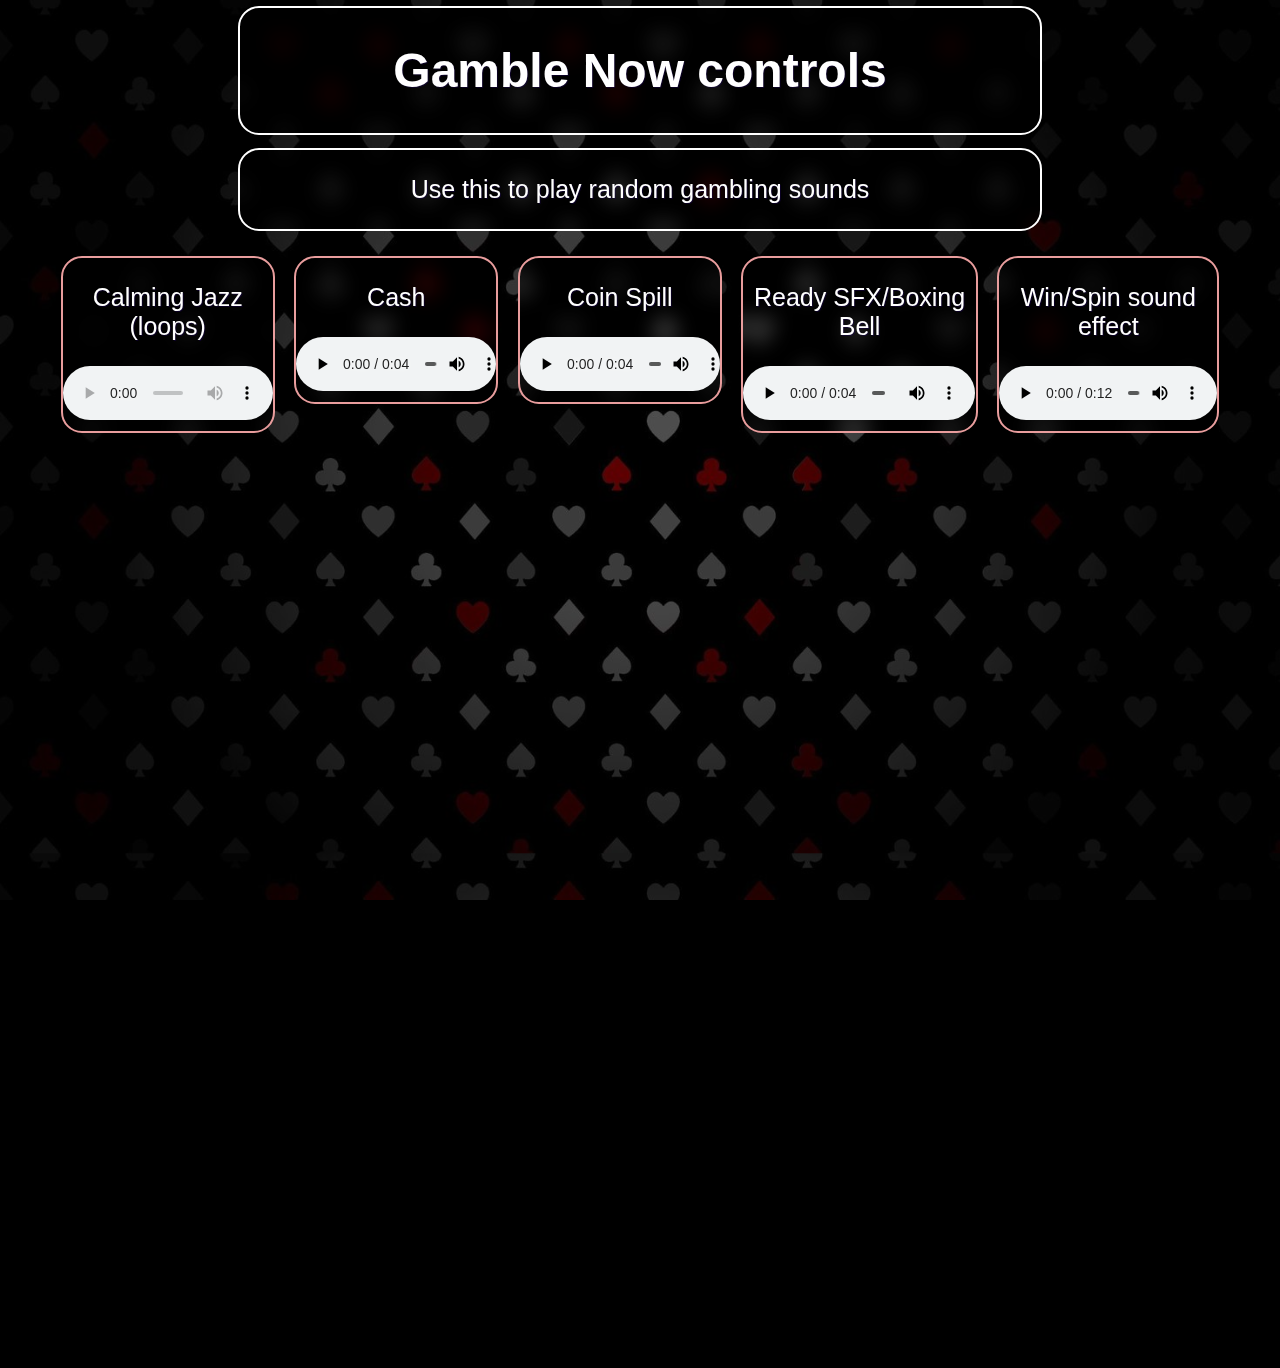
==== gambling.html @ 8104b631 "gambling" ====
<!DOCTYPE html>
    <html lang="en">
        <head>
            <meta charset="UTF-8">
            <meta name="viewport" content="width=device-width, initial scale=1.0">
            <title>Classic</title>
            <link rel="stylesheet" type="text/css" href="wonk.css">
            <link rel="icon" href="why.svg" type="image/x-icon">
            <link rel="shortcut icon" href="why.svg" type="image/x-icon">
        </head>
        <body></body>

            <div class="gamble-background"></div>

            <div class="ieatdogs">
                <h4>
                    Gamble Now controls
                </h4>
            </div>

            <div class="ieatdogs">
                <p>
                    Use this to play random gambling sounds
                </p>
            </div>

            <div style="justify-content: center; display: flex; margin: 0%;">
                <div class="ieatsounds">
                    <P>
                        Calming Jazz (loops)
                    </P>
                    <audio controls loop>
                        <source src="The Dave Brubeck Quartet - Take Five.mp3" type="audio/mpeg">
                    </audio>
                </div>

                <div class="ieatsounds">
                    <P>
                        Cash
                    </P>
                    <audio controls>
                        <source src="Cash.mp3" type="audio/mpeg">
                    </audio>
                </div>
                <div class="ieatsounds">
                    <P>
                        Coin Spill
                    </P>
                    <audio controls>
                        <source src="Coin Spill.mp3" type="audio/mpeg">
                    </audio>
                </div>
                <div class="ieatsounds">
                    <P>
                        Ready SFX/Boxing Bell
                    </P>
                    <audio controls>
                        <source src="Boxing Bell.mp3" type="audio/mpeg">
                    </audio>
                </div>
                <div class="ieatsounds">
                    <P>
                        Win/Spin sound effect
                    </P>
                    <audio controls>
                        <source src="Win or spin.mp3" type="audio/mpeg">
                    </audio>
                </div>
            </div>

            <div class="empty"></div>

            <script src="background.js"></script>
        </body>
    </html>
---- wonk.css ----
.background {
    position: fixed;
    top: 0;
    left: 0;
    width: 100%;
    height: 100%;
    background-image: url('./1315366.jpeg');
    background-size: 100%;
    background-position: center;
    opacity: 40%;
    z-index: -1;
}

.gamble-background {
    position: fixed;
    top: 0;
    left: 0;
    width: 100%;
    height: 100%;
    background-image: url('./gamble rn.jpg');
    background-size: 100%;
    background-position: center;
    opacity: 40%;
    z-index: -1;
}

marquee {
    color:#FFFFFF;
    font-family:'Gill Sans', 'Gill Sans MT', Calibri, 'Trebuchet MS', sans-serif;
}

body {
    background-color: black;
    min-height: 100vh;
    display: flex;
    gap: 17px;
    justify-content: center;
    flex-direction: column;
    align-items: center;
}

.ieatdogs {
    max-width: 800px;
    width:100%;
    height:100%;
    background:rgba(0, 0, 0, 0.343);
    backdrop-filter:blur(10px);
    color:#FFFFFF;
    font-size:48px;
    display:flex;
    justify-content: center;
    align-items: center;
    border-radius: 19px;
    outline: 2px solid #FFFFFF;
}

.ieatsounds {
    min-width: 200px;
    width: fit-content;
    height: fit-content;
    background:rgba(0, 0, 0, 0.343);
    backdrop-filter:blur(10px);
    color:#FFFFFF;
    font-size:48px;
    border-radius: 19px;
    outline: 2px solid #e99d9d;
    margin: 1%;
    align-items: center;
    justify-content: center;
    display: table;
}

audio {
    justify-content: center;
    align-items: center;
    width: 100%;
}

.funfact {
    max-width:480px;
    width:100%;
    height:100%;
    background-image: linear-gradient(45deg, #12c2e9, #c471ed, #f64f59);
    backdrop-filter:blur(10px);
    color:#FFFFFF;
    font-size:48px;
    display:flex;
    justify-content: center;
    align-items: center;
    border-radius: 19px;
    outline: 4px solid #000000;
}

.empty {
    width:100%;
    height: 900px
}

.top-empty {
    width:100%;
    height: 25px
}

.gradient {
    width:100%;
    height: 500px;
    background-image: linear-gradient(45deg, #12c2e9, #c471ed, #f64f59);
    border-radius: 19px;
    outline: 4px solid #FFFFFF;
}

p {
    text-align: center;
    font-family:'Gill Sans', 'Gill Sans MT', Calibri, 'Trebuchet MS', sans-serif;
    font-size: 25px;
    text-shadow: 1px 1px 0px rgba(26, 0, 87, 0.4);
    padding-inline: 7px;
}

h4 {
    text-align: center;
    font-family:'Gill Sans', 'Gill Sans MT', Calibri, 'Trebuchet MS', sans-serif;
    margin: 35px;
    text-shadow: 1px 1px 0px rgba(26, 0, 87, 0.4);
    padding-inline: 7px;
}

a {
    color:#bfffef;
    text-shadow: 1px 1px 0px rgba(26, 0, 87, 0.4);
}
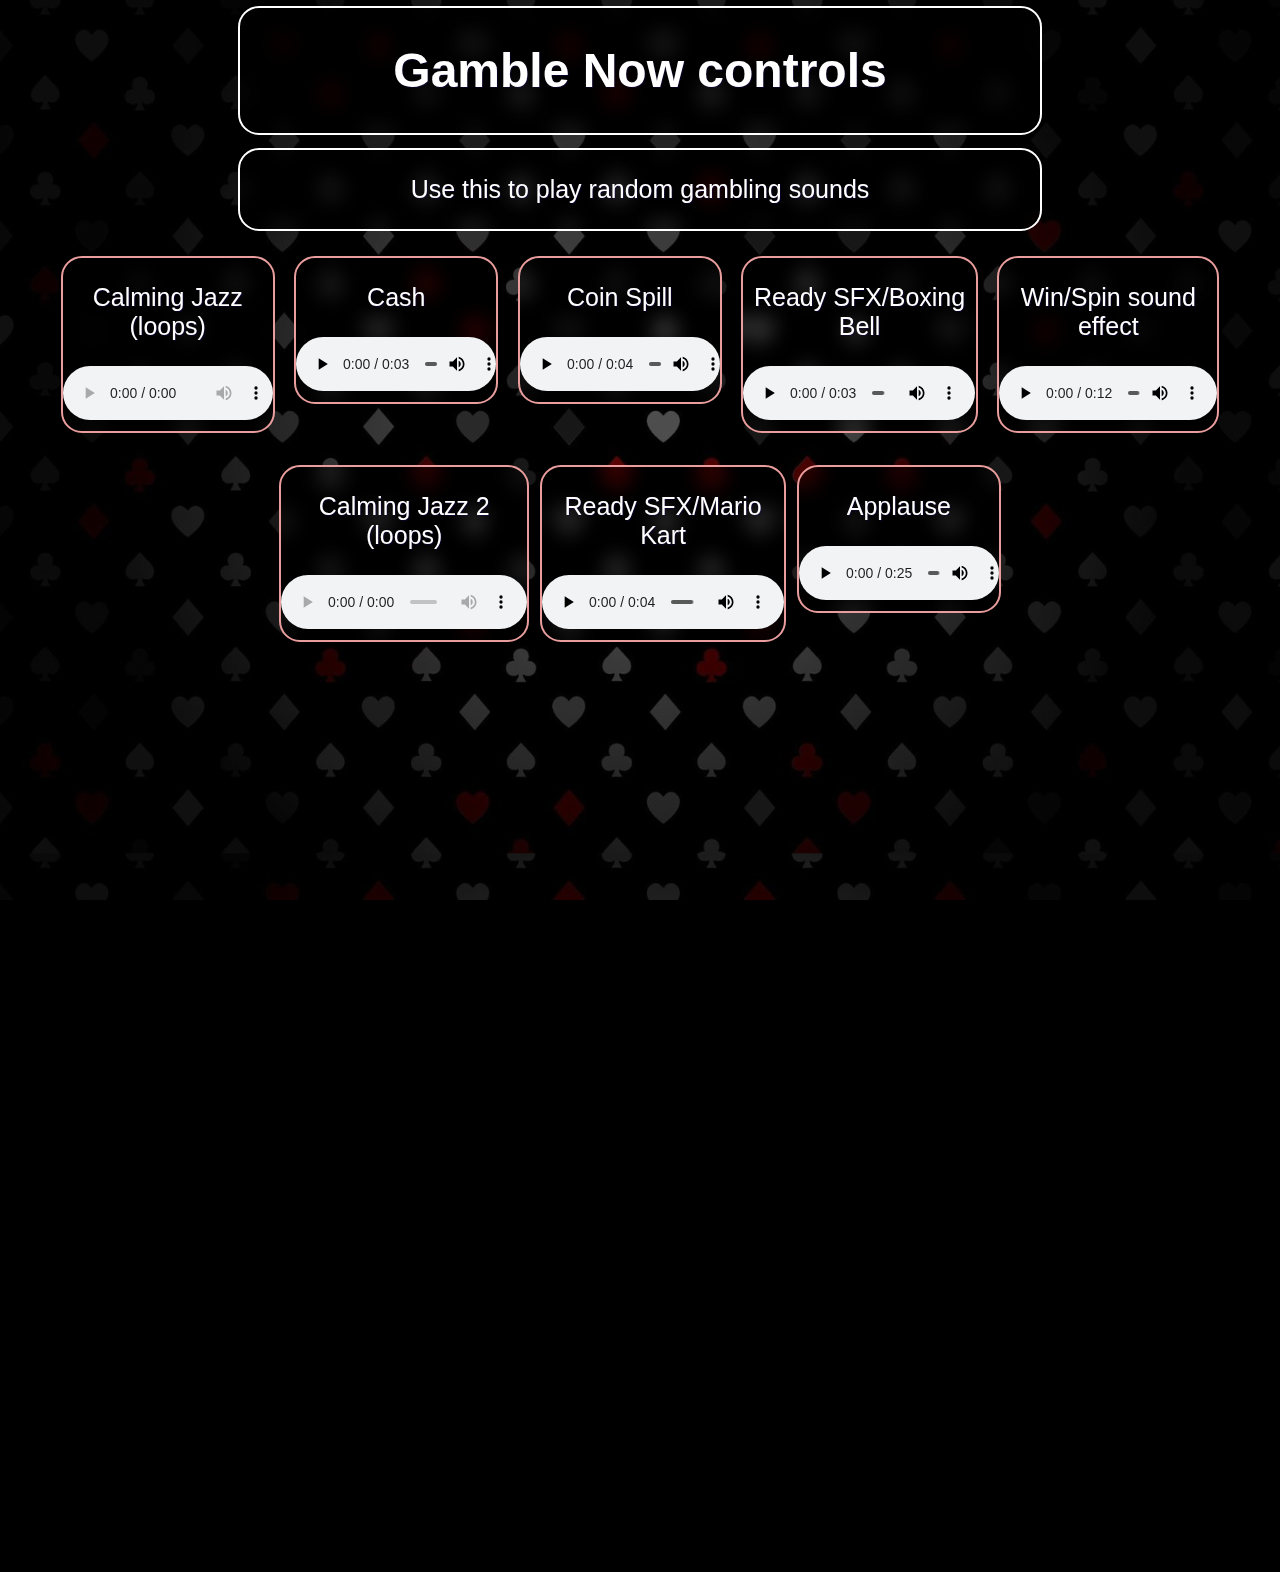
==== commit c6699c63: "gamling" ====
--- a/gambling.html
+++ b/gambling.html
@@ -8,7 +8,7 @@
             <link rel="icon" href="why.svg" type="image/x-icon">
             <link rel="shortcut icon" href="why.svg" type="image/x-icon">
         </head>
-        <body></body>
+        <body>
 
             <div class="gamble-background"></div>
 
@@ -39,7 +39,7 @@
                         Cash
                     </P>
                     <audio controls>
-                        <source src="Cash.mp3" type="audio/mpeg">
+                        <source src="Cash cut.mp3" type="audio/mpeg">
                     </audio>
                 </div>
                 <div class="ieatsounds">
@@ -55,7 +55,7 @@
                         Ready SFX/Boxing Bell
                     </P>
                     <audio controls>
-                        <source src="Boxing Bell.mp3" type="audio/mpeg">
+                        <source src="Boxing Bell cut.mp3" type="audio/mpeg">
                     </audio>
                 </div>
                 <div class="ieatsounds">
@@ -68,6 +68,36 @@
                 </div>
             </div>
 
+        <!--The other one-->
+
+            <div style="justify-content: center; display: flex; margin: 0%;">
+                <div class="ieatsounds">
+                    <P>
+                        Calming Jazz 2 (loops)
+                    </P>
+                    <audio controls loop>
+                        <source src="The Dave Brubeck Quartet - Kathy's Waltz.mp3" type="audio/mpeg">
+                    </audio>
+                </div>
+                
+                <div class="ieatsounds">
+                    <P>
+                        Ready SFX/Mario Kart
+                    </P>
+                    <audio controls>
+                        <source src="Ready race.mp3" type="audio/mpeg">
+                    </audio>
+                </div>
+                <div class="ieatsounds">
+                    <P>
+                        Applause
+                    </P>
+                    <audio controls>
+                        <source src="Applause.mp3" type="audio/mpeg">
+                    </audio>
+                </div>
+            </div>
+
             <div class="empty"></div>
 
             <script src="background.js"></script>
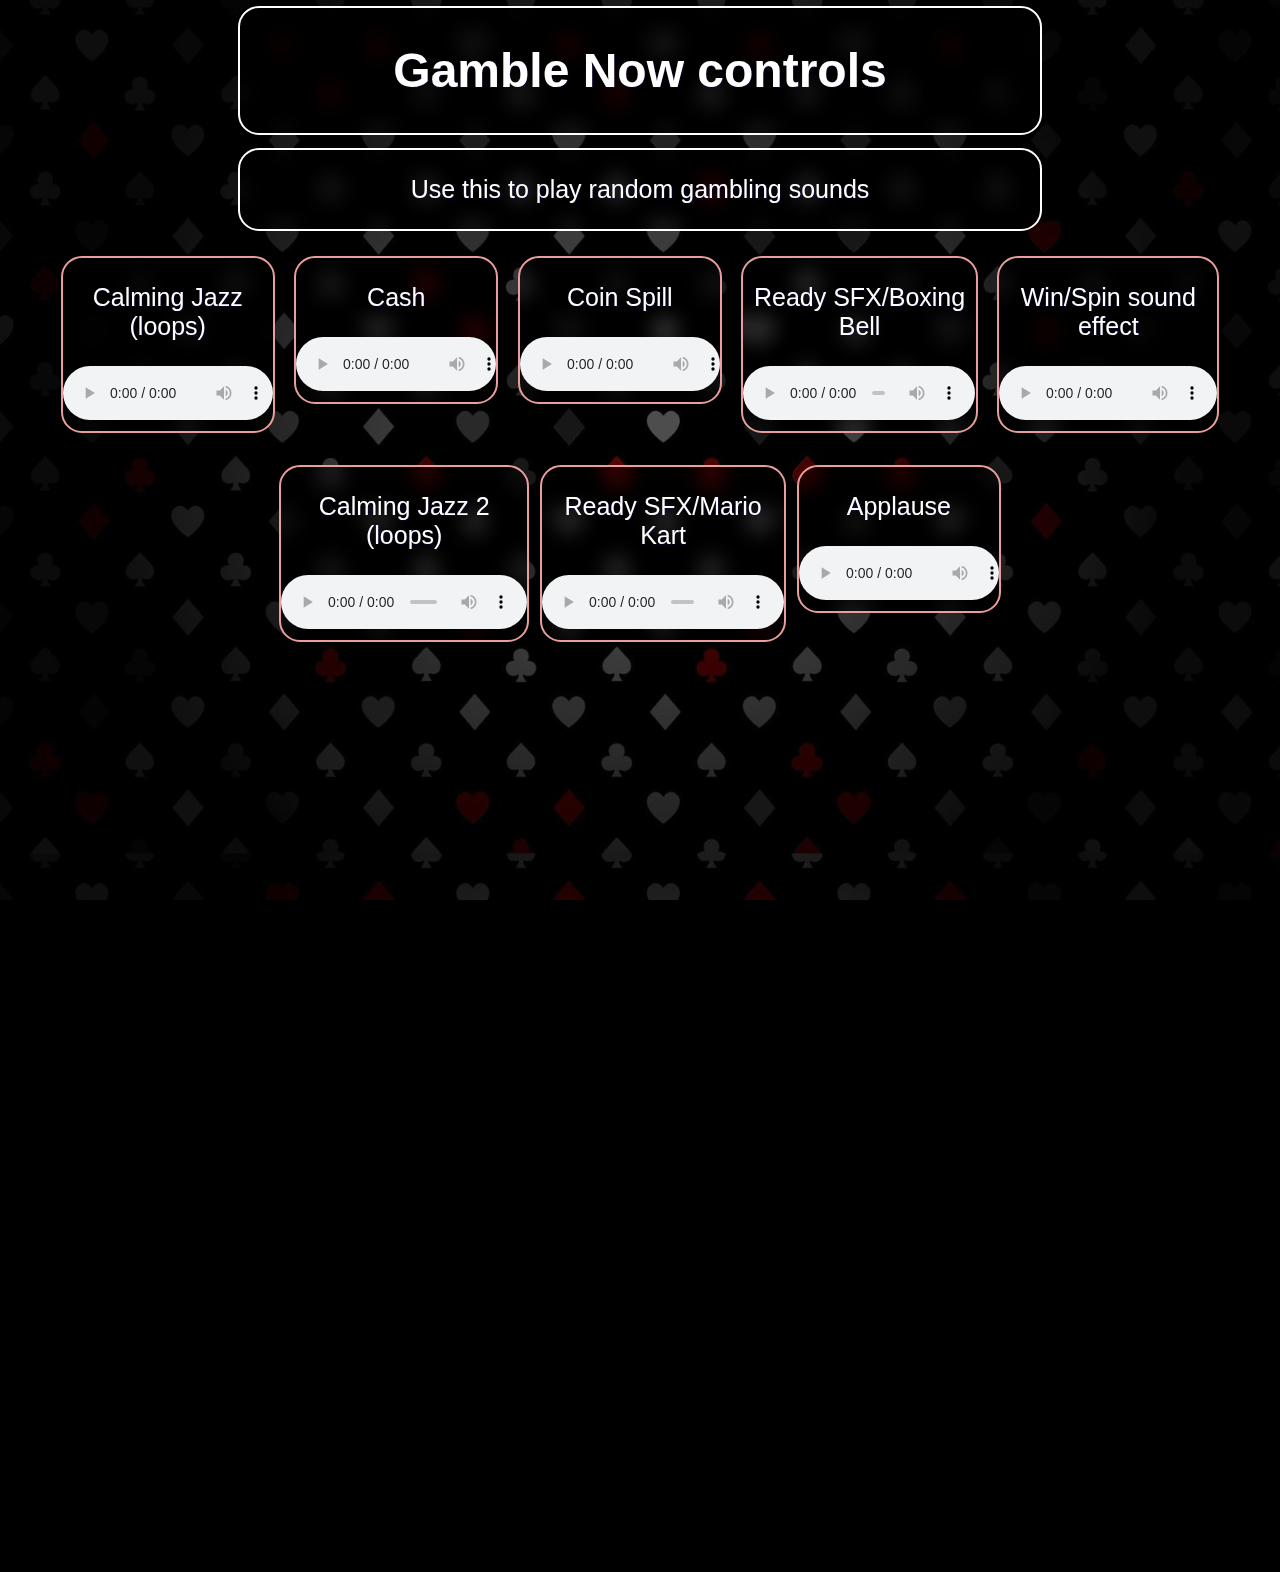
==== commit d601934b: "Organization & Fixes" ====
--- a/gambling.html
+++ b/gambling.html
@@ -5,8 +5,8 @@
             <meta name="viewport" content="width=device-width, initial scale=1.0">
             <title>Classic</title>
             <link rel="stylesheet" type="text/css" href="wonk.css">
-            <link rel="icon" href="why.svg" type="image/x-icon">
-            <link rel="shortcut icon" href="why.svg" type="image/x-icon">
+            <link rel="icon" href="images/why.svg" type="image/x-icon">
+            <link rel="shortcut icon" href="images/why.svg" type="image/x-icon">
         </head>
         <body>
 
@@ -30,7 +30,7 @@
                         Calming Jazz (loops)
                     </P>
                     <audio controls loop>
-                        <source src="The Dave Brubeck Quartet - Take Five.mp3" type="audio/mpeg">
+                        <source src="sounds/The Dave Brubeck Quartet - Take Five.mp3" type="audio/mpeg">
                     </audio>
                 </div>
 
@@ -39,7 +39,7 @@
                         Cash
                     </P>
                     <audio controls>
-                        <source src="Cash cut.mp3" type="audio/mpeg">
+                        <source src="sounds/Cash cut.mp3" type="audio/mpeg">
                     </audio>
                 </div>
                 <div class="ieatsounds">
@@ -47,7 +47,7 @@
                         Coin Spill
                     </P>
                     <audio controls>
-                        <source src="Coin Spill.mp3" type="audio/mpeg">
+                        <source src="sounds/Coin Spill.mp3" type="audio/mpeg">
                     </audio>
                 </div>
                 <div class="ieatsounds">
@@ -55,7 +55,7 @@
                         Ready SFX/Boxing Bell
                     </P>
                     <audio controls>
-                        <source src="Boxing Bell cut.mp3" type="audio/mpeg">
+                        <source src="sounds/Boxing Bell cut.mp3" type="audio/mpeg">
                     </audio>
                 </div>
                 <div class="ieatsounds">
@@ -63,7 +63,7 @@
                         Win/Spin sound effect
                     </P>
                     <audio controls>
-                        <source src="Win or spin.mp3" type="audio/mpeg">
+                        <source src="sounds/Win or spin.mp3" type="audio/mpeg">
                     </audio>
                 </div>
             </div>
@@ -76,7 +76,7 @@
                         Calming Jazz 2 (loops)
                     </P>
                     <audio controls loop>
-                        <source src="The Dave Brubeck Quartet - Kathy's Waltz.mp3" type="audio/mpeg">
+                        <source src="sounds/The Dave Brubeck Quartet - Kathy's Waltz.mp3" type="audio/mpeg">
                     </audio>
                 </div>
                 
@@ -85,7 +85,7 @@
                         Ready SFX/Mario Kart
                     </P>
                     <audio controls>
-                        <source src="Ready race.mp3" type="audio/mpeg">
+                        <source src="sounds/Ready race.mp3" type="audio/mpeg">
                     </audio>
                 </div>
                 <div class="ieatsounds">
@@ -93,13 +93,13 @@
                         Applause
                     </P>
                     <audio controls>
-                        <source src="Applause.mp3" type="audio/mpeg">
+                        <source src="sounds/Applause.mp3" type="audio/mpeg">
                     </audio>
                 </div>
             </div>
 
             <div class="empty"></div>
 
-            <script src="background.js"></script>
+            <script src="./scripts/background.js"></script>
         </body>
     </html>--- a/wonk.css
+++ b/wonk.css
@@ -4,7 +4,7 @@
     left: 0;
     width: 100%;
     height: 100%;
-    background-image: url('./1315366.jpeg');
+    background-image: url('images/1315366.jpeg');
     background-size: 100%;
     background-position: center;
     opacity: 40%;
@@ -17,7 +17,7 @@
     left: 0;
     width: 100%;
     height: 100%;
-    background-image: url('./gamble rn.jpg');
+    background-image: url('images/gamble rn.jpg');
     background-size: 100%;
     background-position: center;
     opacity: 40%;
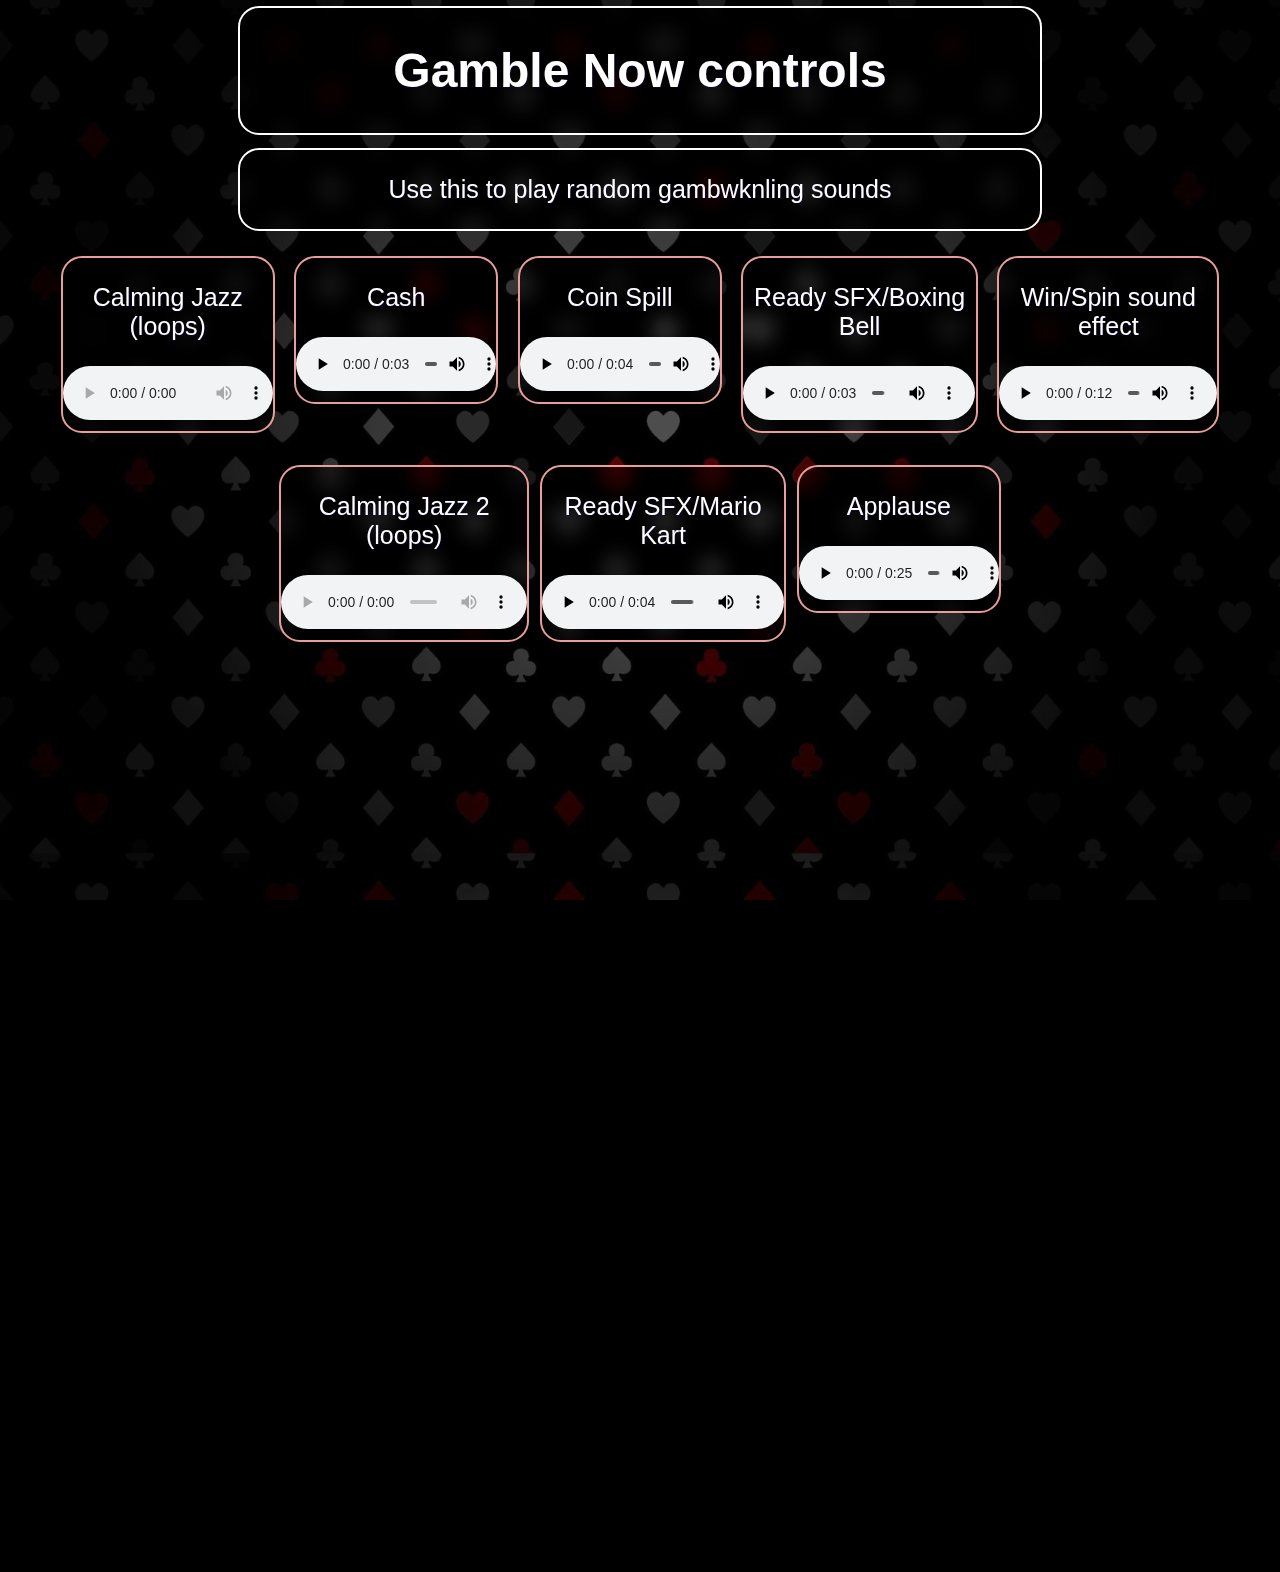
==== commit 138d48ea: "ddeed" ====
--- a/gambling.html
+++ b/gambling.html
@@ -20,7 +20,7 @@
 
             <div class="ieatdogs">
                 <p>
-                    Use this to play random gambling sounds
+                    Use this to play random gambwknling sounds
                 </p>
             </div>
 
--- a/wonk.css
+++ b/wonk.css
@@ -1,3 +1,7 @@
+html {
+    scroll-behavior: smooth;
+  }
+
 .background {
     position: fixed;
     top: 0;
